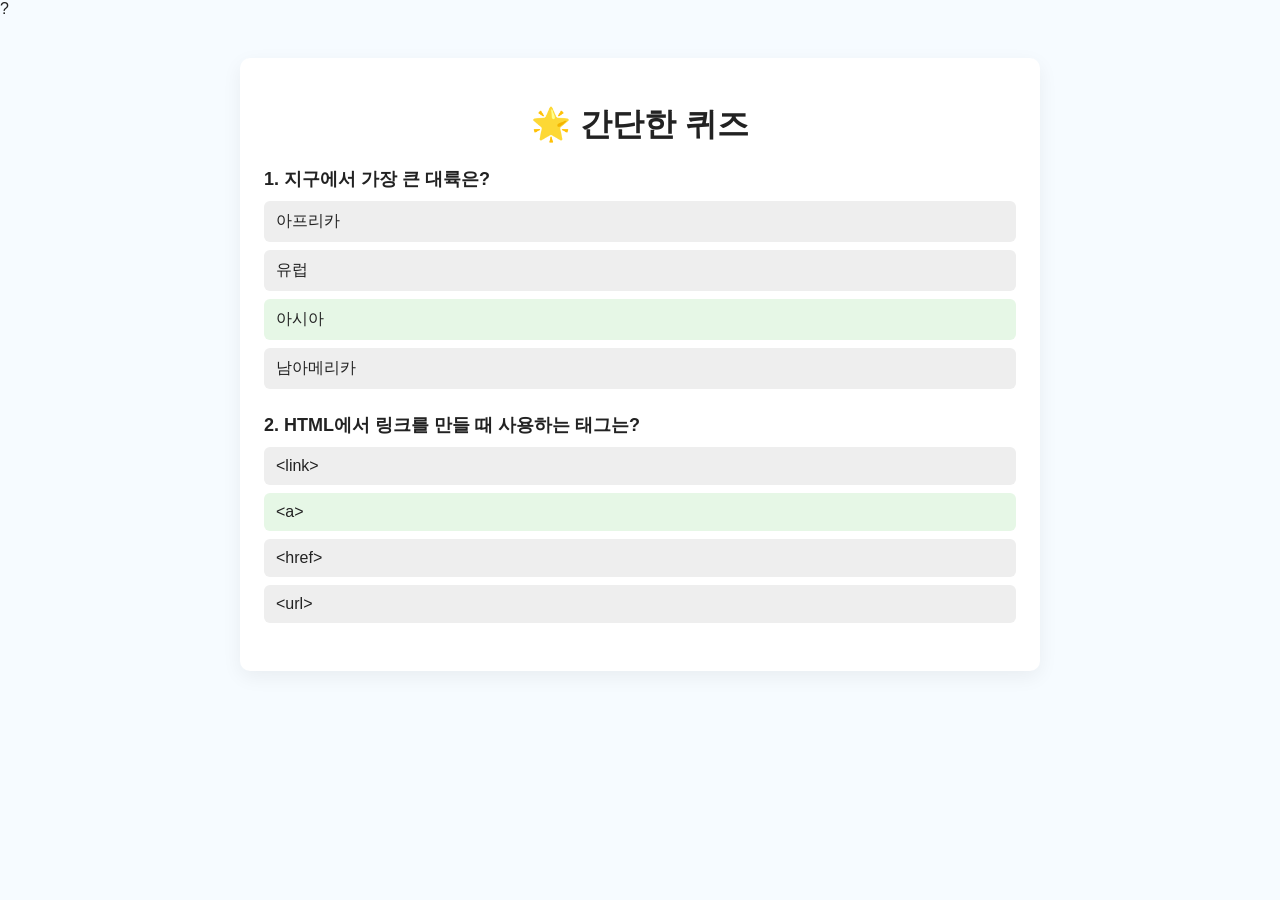
==== week01/html.var01/var01.html @ 4ef095dc "week 01.01" ====
<!DOCTYPE html>
<html lang="ko">
<head>
  <meta charset="utf-8" />
  <meta name="viewport" content="width=device-width,initial-scale=1" />
  <title>간단한 퀴즈</title>
  
  <style>
    * { box-sizing: border-box; }
body {
  font-family: 'Noto Sans KR', sans-serif;
  margin: 0;
  background: #f6fbff;
  color: #222;
}
.container {
  max-width: 800px;
  margin: 40px auto;
  padding: 24px;
  background: #fff;
  border-radius: 10px;
  box-shadow: 0 6px 20px rgba(0,0,0,0.06);
}
h1 { text-align: center; margin-bottom: 20px; }
.quiz { margin-bottom: 24px; }
.quiz h2 { font-size: 18px; margin-bottom: 10px; }
ul { list-style: none; padding: 0; margin: 0; }
.option {
  background: #eee;
  margin: 8px 0;
  padding: 10px 12px;
  border-radius: 6px;
  cursor: pointer;
  transition: background .25s, transform .08s;
}
.option:hover { background: #dff3ff; transform: translateY(-2px); }
.correct { background: #e6f7e6; }
</style>?

<link rel="stylesheet" href="style.css" />
  
</head>
<body>
  <div class="container">
    <h1>🌟 간단한 퀴즈</h1>

    <section class="quiz">
      <h2>1. 지구에서 가장 큰 대륙은?</h2>
      <ul>
        <li class="option">아프리카</li>
        <li class="option">유럽</li>
        <li class="option correct">아시아</li>
        <li class="option">남아메리카</li>
      </ul>
    </section>

    <section class="quiz">
      <h2>2. HTML에서 링크를 만들 때 사용하는 태그는?</h2>
      <ul>
        <li class="option">&lt;link&gt;</li>
        <li class="option correct">&lt;a&gt;</li>
        <li class="option">&lt;href&gt;</li>
        <li class="option">&lt;url&gt;</li>
      </ul>
    </section>

  </div>
</body>
</html>
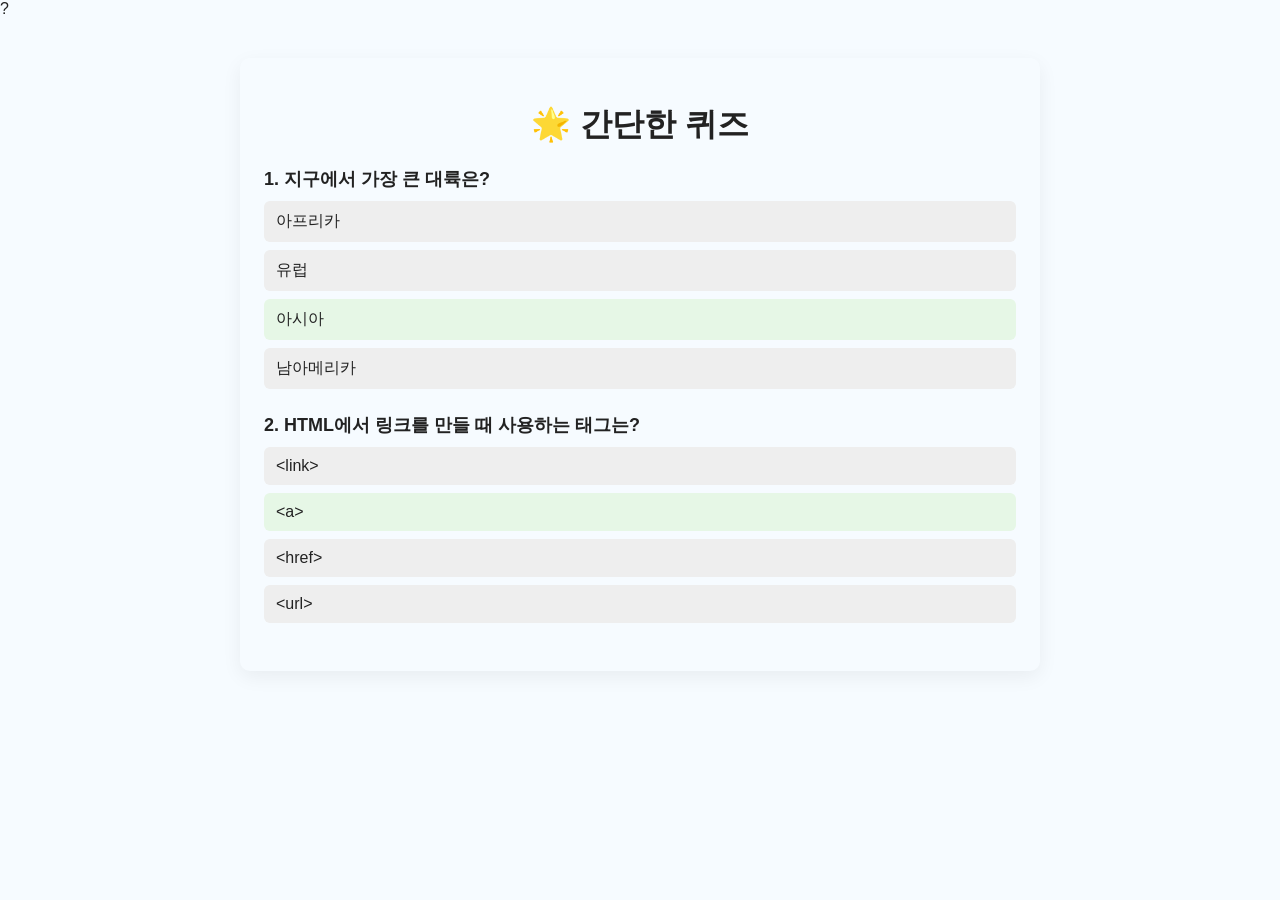
==== commit c510124d: "feat - 객관시 상호작용 기능추가" ====
--- a/week01/html.var01/var01.html
+++ b/week01/html.var01/var01.html
@@ -4,7 +4,7 @@
   <meta charset="utf-8" />
   <meta name="viewport" content="width=device-width,initial-scale=1" />
   <title>간단한 퀴즈</title>
-  
+
   <style>
     * { box-sizing: border-box; }
 body {
@@ -16,7 +16,7 @@
 .container {
   max-width: 800px;
   margin: 40px auto;
-  padding: 24px;
+  padding: 24px;i
   background: #fff;
   border-radius: 10px;
   box-shadow: 0 6px 20px rgba(0,0,0,0.06);
